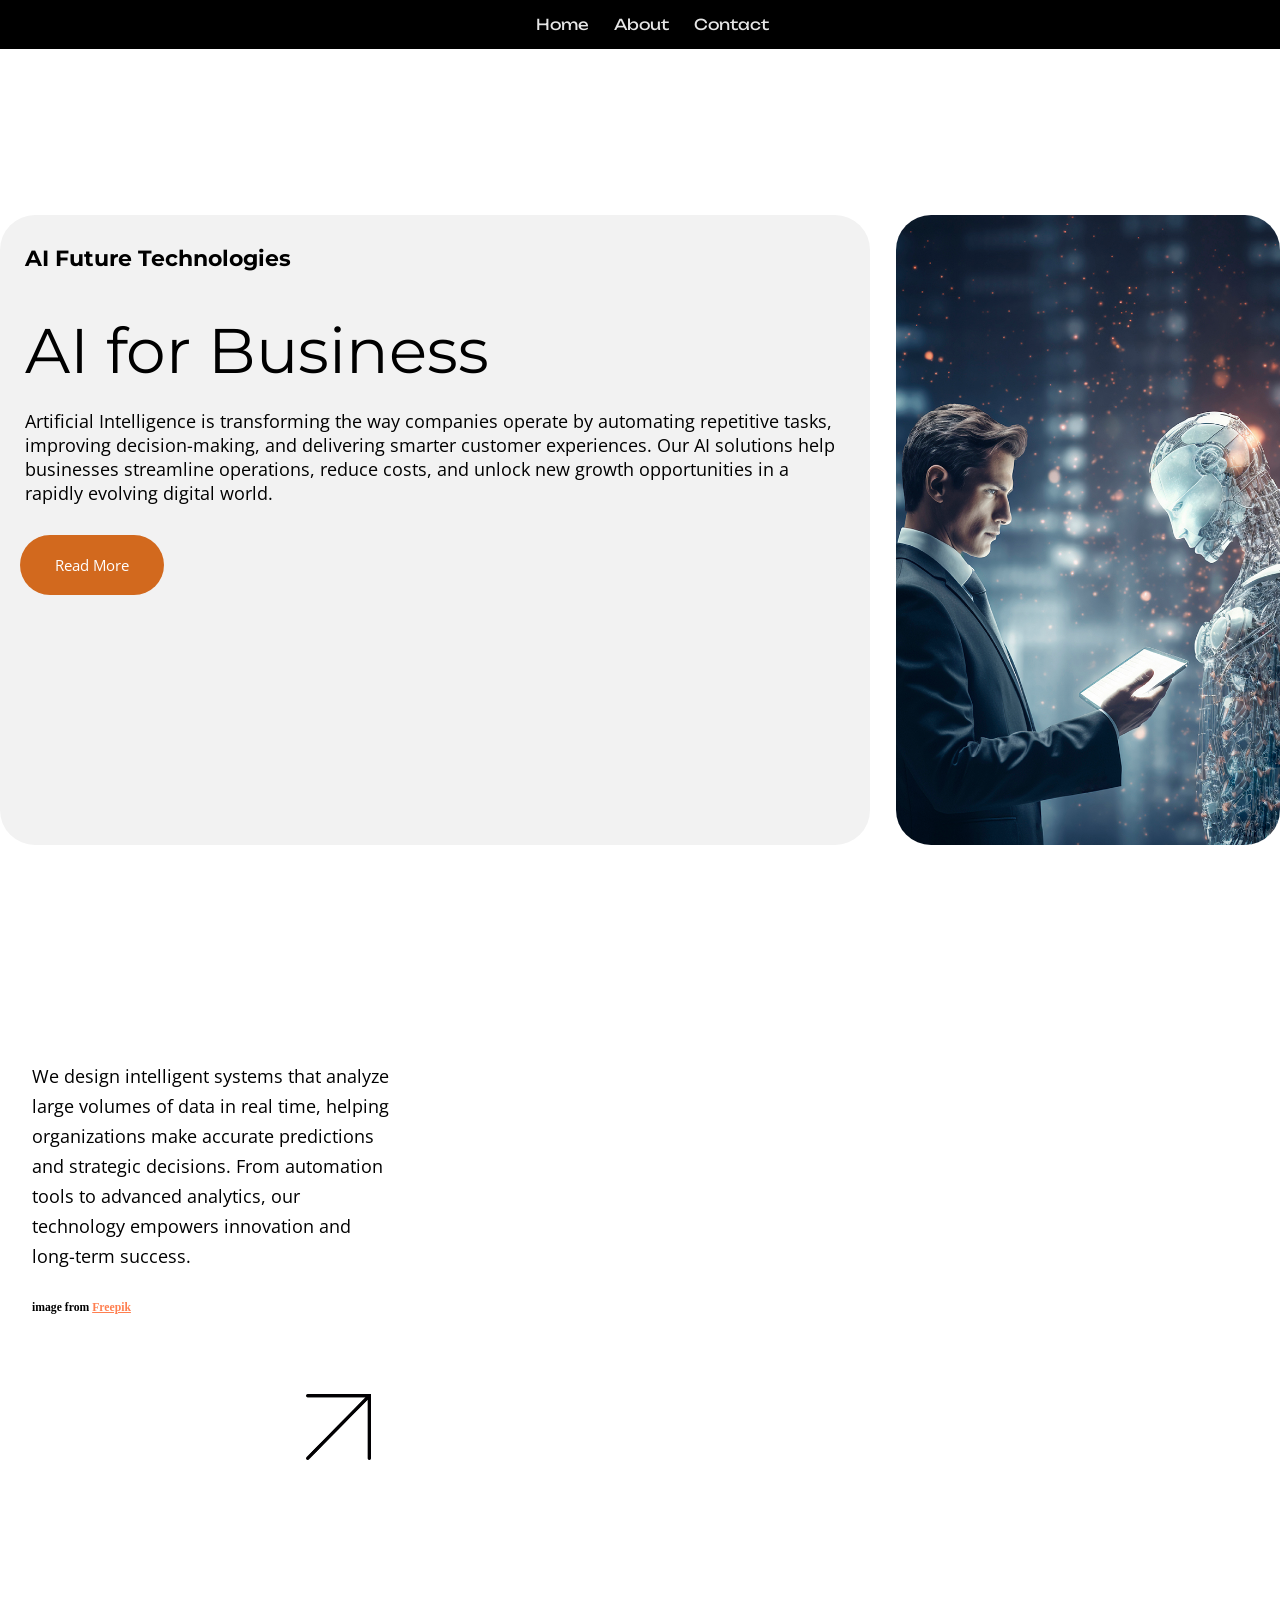
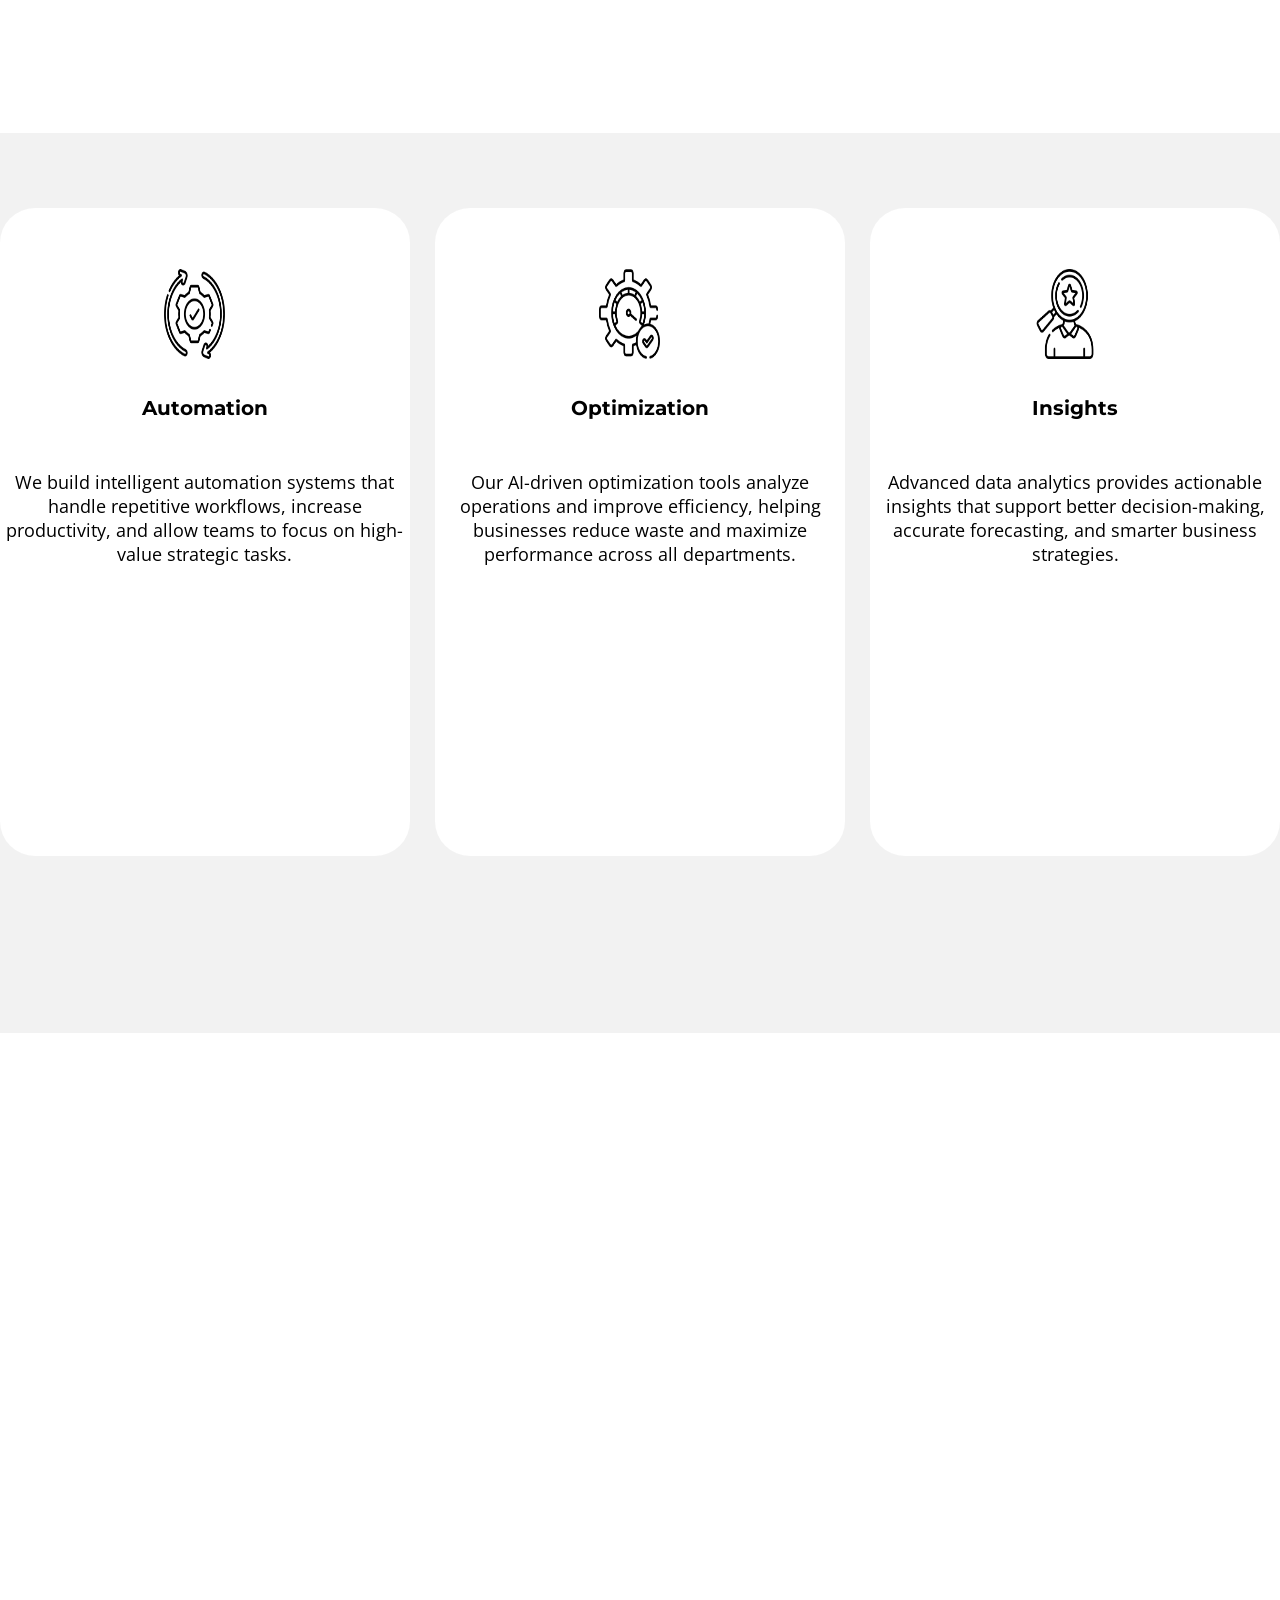
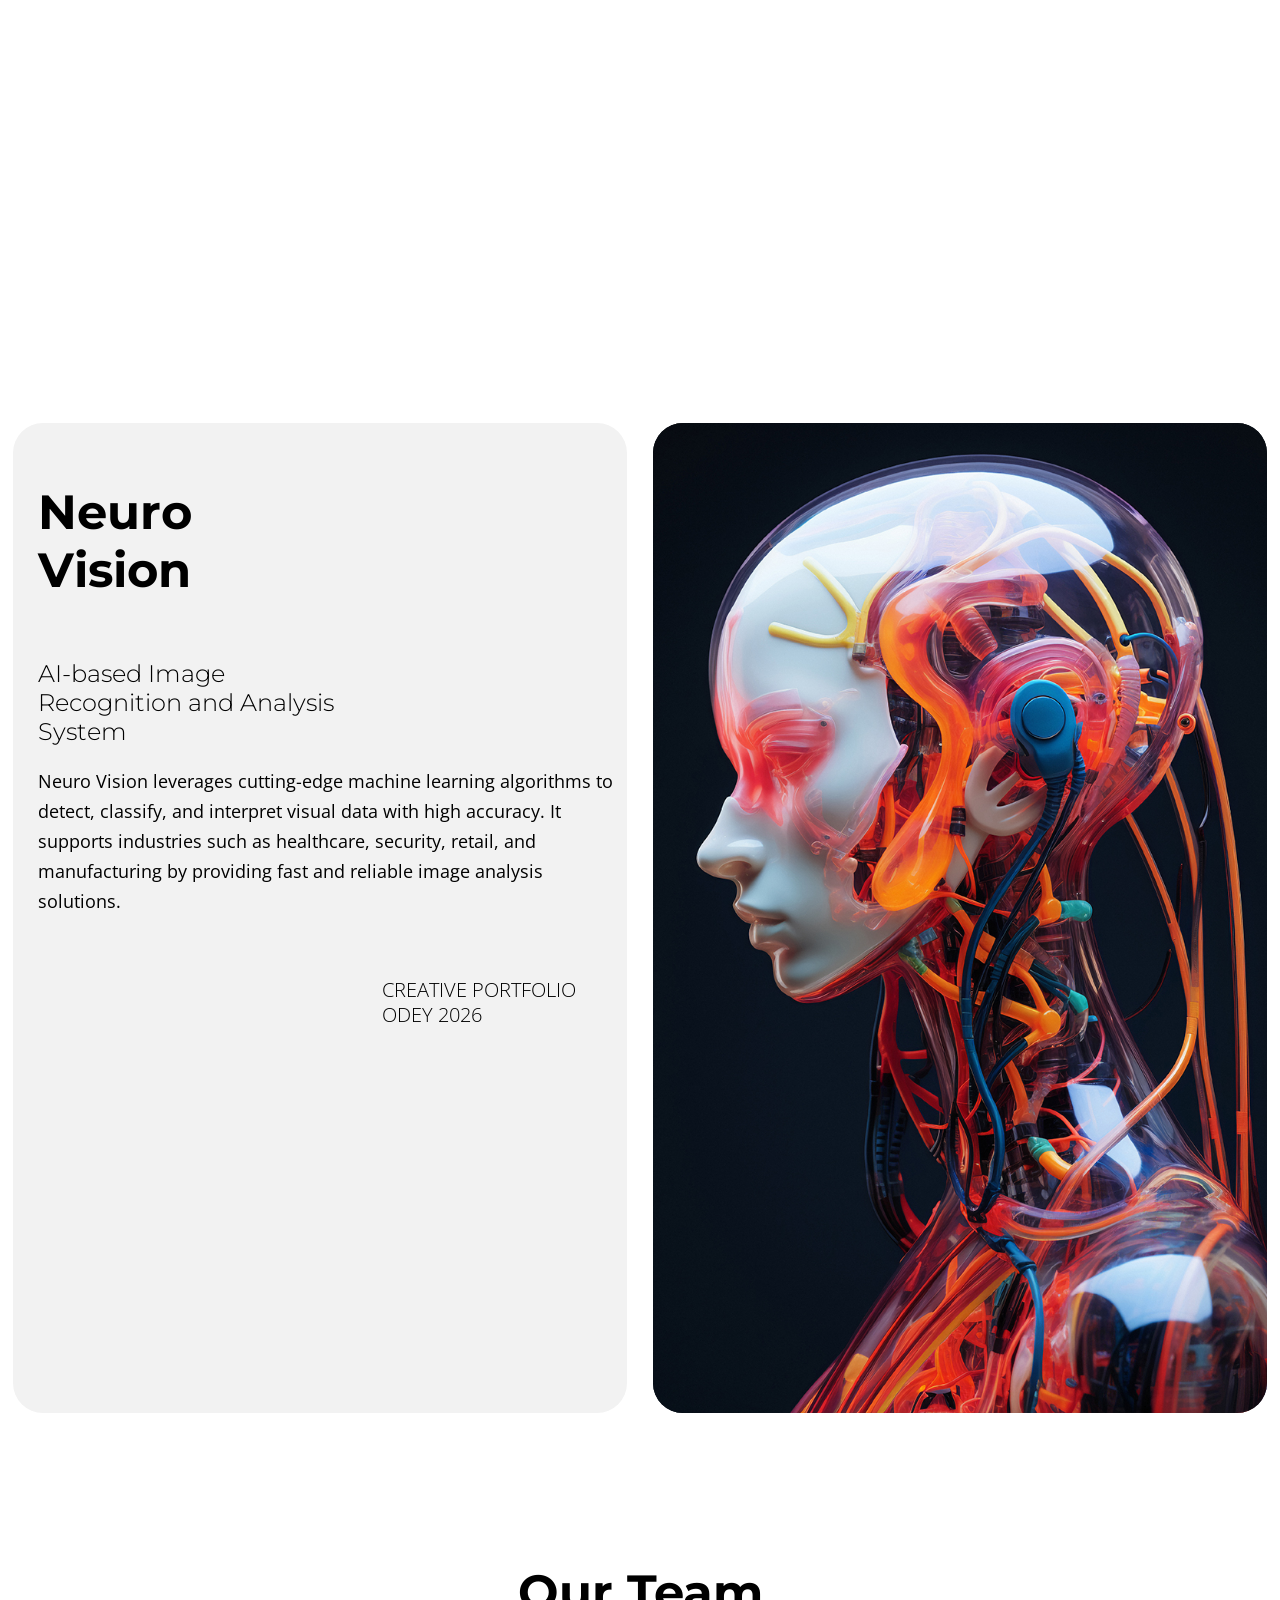
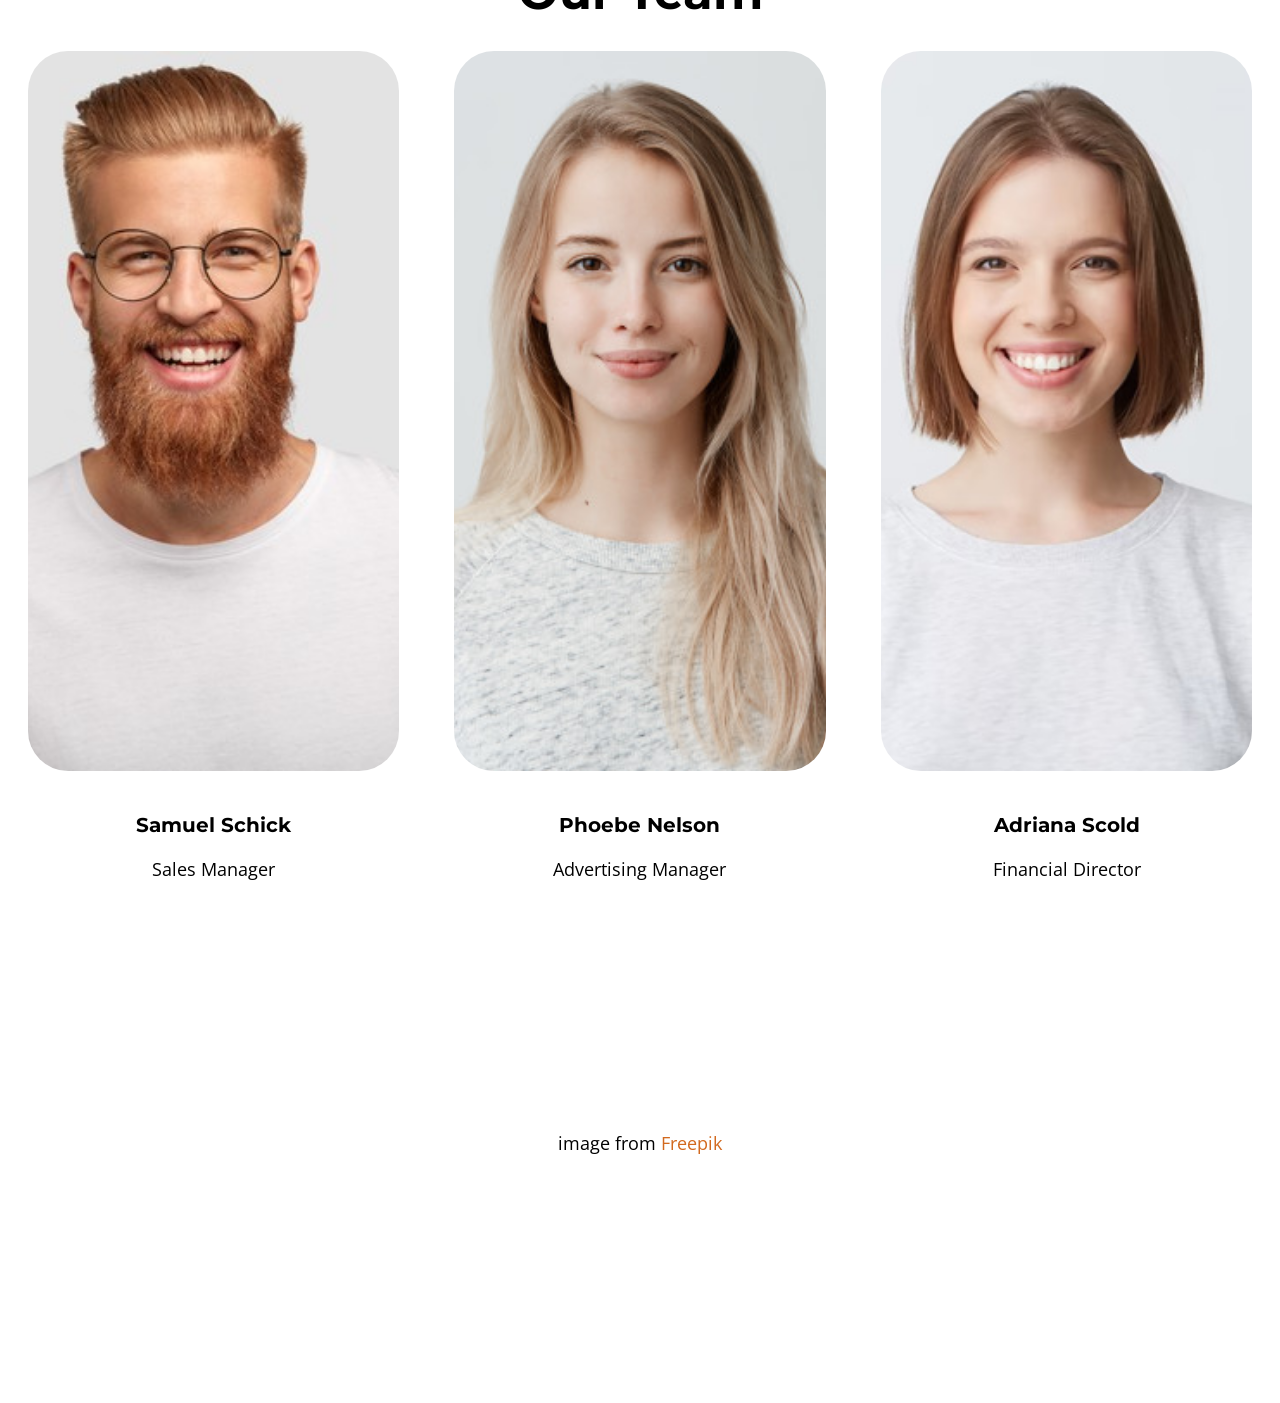
==== index.html @ 5bfb48c4 "project done" ====
<!DOCTYPE html>
<html lang="en">

<head>
    <meta charset="UTF-8">
    <meta name="viewport" content="width=device-width, initial-scale=1.0">
    <title>4th project</title>
    <link rel="stylesheet" href="./style.css">
    <link rel="preconnect" href="https://fonts.googleapis.com">
    <link rel="preconnect" href="https://fonts.gstatic.com" crossorigin>
    <link
        href="https://fonts.googleapis.com/css2?family=Kumbh+Sans:wght,YOPQ@100..900,300&family=Montserrat:ital,wght@0,100..900;1,100..900&family=Open+Sans:ital,wght@0,300..800;1,300..800&family=Raleway:ital,wght@0,100..900;1,100..900&family=Roboto:ital,wght@0,100..900;1,100..900&family=Unbounded:wght@200..900&display=swap"
        rel="stylesheet">
</head>

<body>

   
    <nav class="nav-bar">
        <div>
            <ul class="nav-link">
                <li><a href="./index.html">Home</a></li>
                <li><a href="./about.html">About</a></li>
                <li><a href="./contact.html">Contact</a></li>
            </ul>
        </div>
    </nav>

    <section class="intro-container">
        <h1 class="header">

        </h1>

        <div class="wrapper">
            <div class="intro-card-one">
                <h5 class="future-text">AI Future Technologies</h5>
                <h1 class="business-text">AI for Business</h1>
                <p class="intro-para">Artificial Intelligence is transforming the way companies operate by automating
                    repetitive tasks, improving decision-making, and delivering smarter customer experiences.
                    Our AI solutions help businesses streamline operations, reduce costs, and unlock new growth
                    opportunities in a rapidly evolving digital world.</p>
                <button class="button">Read More</button>
            </div>
            <div class="intro-card-two"></div>
        </div>
    </section>

    <section class="image-text-section">
        <div class="wrapper-image">
            <div class="image-text">
                <p class="para-image">We design intelligent systems that analyze large volumes of data in real time,
                    helping organizations make accurate predictions and strategic decisions.
                    From automation tools to advanced analytics, our technology empowers innovation and long-term
                    success.</p>

                <h3 class="image-from">image from <a href="freepik.com" class="free-pik">Freepik</a></h3>
                <img class="arrow-image" src="./arro image.png" alt="arrow-image">
            </div>
            <div class="image"></div>
        </div>
    </section>

    <section class="cards-section">
        <div class="cards-wrapper">
            <div class="card">
                <img class="card-one-image" src="./one.png" alt="">
                <h5 class="auto-text">Automation</h5>
                <p class="card-para">We build intelligent automation systems that handle repetitive workflows,
                    increase productivity, and allow teams to focus on high-value strategic tasks.</p>
            </div>
            <div class="card">
                <img class="card-one-image" src="./two.png" alt="">
                <h5 class="auto-text">Optimization</h5>
                <p class="card-para">Our AI-driven optimization tools analyze operations and improve efficiency,
                    helping businesses reduce waste and maximize performance across all departments.</p>
            </div>
            <div class="card">
                <img class="card-one-image" src="./three.png" alt="">
                <h5 class="auto-text">Insights</h5>
                <p class="card-para">Advanced data analytics provides actionable insights that support better
                    decision-making, accurate forecasting, and smarter business strategies.</p>
            </div>
        </div>
    </section>

    <section class="image-field"></section>

    <section class="neuro-section">
        <div class="neuro-wrapper">
            <div class="neuro-card">
                <h2 class="neuro-text">Neuro <br> Vision</h2>
                <h4 class="ai-based-text">AI-based Image <br> Recognition and Analysis <br> System</h4>
                <p class="neuro-para">Neuro Vision leverages cutting-edge machine learning algorithms to detect,
                    classify, and interpret visual data with high accuracy.
                    It supports industries such as healthcare, security, retail, and manufacturing
                    by providing fast and reliable image analysis solutions.</p>
                <H6 class="creative-portfolio">CREATIVE PORTFOLIO <br>
                    ODEY 2026</H6>
            </div>
            <div class="neuro-card">
                <img class="ai-human" src="./ai-generated-concept-human.jpg" alt="">
            </div>
        </div>
    </section>

    <section class="people-section">
        <h2 class="our-team">Our Team</h2>
        <div class="people-wrapper">
            <div class="people-card">
                <img class="people-one" src="./people one.jpg" alt="">
                <h5 class="name-samuel">Samuel Schick</h5>
                <p class="sales-manager-text">Sales Manager</p>
            </div>
            <div class="people-card">
                <img class="people-one" src="./people two.jpg" alt="">
                <h5 class="name-samuel">Phoebe Nelson</h5>
                <p class="sales-manager-text">Advertising Manager</p>
            </div>
            <div class="people-card">
                <img class="people-one" src="./people three.jpg" alt="">
                <h5 class="name-samuel">Adriana Scold</h5>
                <p class="sales-manager-text">Financial Director</p>
            </div>
        </div>
        <p class="image-link">image from <a href="freepik.com" class="freepik-link">Freepik</a></p>
    </section>
</body>

</html>
---- style.css ----
@import url('https://fonts.googleapis.com/css2?family=Kumbh+Sans:wght,YOPQ@100..900,300&family=Montserrat:ital,wght@0,100..900;1,100..900&family=Open+Sans:ital,wght@0,300..800;1,300..800&family=Raleway:ital,wght@0,100..900;1,100..900&family=Roboto:ital,wght@0,100..900;1,100..900&family=Unbounded:wght@200..900&display=swap');

/* .montserrat-uniquifier {
  font-family: "Montserrat", sans-serif;
  font-optical-sizing: auto;
  font-weight: weight;
  font-style: normal;
}


.open-sans-uniquifier {
  font-family: "Open Sans", sans-serif;
  font-optical-sizing: auto;
  font-weight: weight;
  font-style: normal;
  font-variation-settings:
    "wdth" 100;
}


.roboto-uniquifier {
  font-family: "Roboto", sans-serif;
  font-optical-sizing: auto;
  font-weight: weight;
  font-style: normal;
  font-variation-settings:
    "wdth" 100;
}


.raleway-uniquifier {
  font-family: "Raleway", sans-serif;
  font-optical-sizing: auto;
  font-weight: weight;
  font-style: normal;
}


.kumbh-sans-uniquifier {
  font-family: "Kumbh Sans", sans-serif;
  font-optical-sizing: auto;
  font-weight: weight;
  font-style: normal;
  font-variation-settings:
    "YOPQ" 300;
}


.unbounded-uniquifier {
  font-family: "Unbounded", sans-serif;
  font-optical-sizing: auto;
  font-weight: weight;
  font-style: normal;
} */

* {
    margin: 0;
    padding: 0;
    box-sizing: border-box;
}

p{
    font-size: 0.2rem;
}

html{
    /* this changes our base font size to 10px */
    font-size: 62.5%;
}

.nav-bar{
    display: flex;
    justify-content: center;
    align-items: center;
    padding: 1.5rem 0rem;
    background-color: black;
    text-align: center;
}

.nav-link{
    list-style: none;
    display: flex;
  
}

.nav-link li{
    margin-left: 25px;
   
}

.nav-link a{
    text-decoration: none;
    color: #f2f2f2f2;
   
    transition: color 0.3 ease;
    font-family: "Unbounded", sans-serif;
     font-size: 15px;
}
.nav-link a:hover{
    color: #ffdd57;
}



.intro-container {
    /* border: 1px solid red; */
    width: 100%;
    height: 100vh;

}

.header {
    /* border: 1px solid yellow; */
    width: 100%;
    display: flex;
    justify-content: center;
    align-items: center;
    margin-top: 5%;
}

.bi {
    width: 30%;
    height: 8vh;
}

.wrapper {

    width: 100%;
    height: 70vh;
    margin-top: 8%;
    display: flex;
    justify-content: space-between;
}

.intro-card-one {

    width: 68%;
    height: 70vh;
    border-radius: 35px;
    background-color: #f2f2f2;
}


.intro-card-two {

    width: 30%;
    height: 70vh;
    border-radius: 35px;
    background-image: url(./portrait-person-ai-robot.jpg);
    background-position: center;
    background-size: cover;
}

.future-text {

    width: 100%;
    font-family: "Montserrat", sans-serif;
    font-size: 22px;
    padding: 10px 25px;
    margin-top: 20px;
}

.business-text {

    width: 100%;
    font-family: "Montserrat", sans-serif;
    font-size: 63px;
    padding: 10px 25px;
    margin-top: 20px;
    font-weight: 400;
}

.intro-para {

    width: 100%;
    font-family: "Open Sans", sans-serif;
    font-size: 18px;
    padding: 10px 25px;
}

.button {
    /* width: 20%; */
    padding: 20px 35px;
    margin: 20px 0px 0px 20px;
    border: none;
    background-color: chocolate;
    border-radius: 35px;
    color: white;
    font-family: "Open Sans", sans-serif;
    font-size: 15px;
}

.image-text-section {
    /* border: 1px solid red; */
    width: 100%;
    height: 80vh;
    display: flex;
    justify-content: center;
    align-items: center;
}

.wrapper-image {
    /* border: 1px solid red; */
    width: 95%;
    height: 78vh;
    display: flex;
    justify-content: space-between;
}

.image-text {
    /* border: 1px solid red; */
    width: 30%;
    height: 70vh;
    margin-top: 39px;
}


.image {
    /* border: 1px solid red; */
    width: 68%;
    height: 70vh;
    margin-top: 39px;
    border-radius: 35px;
    background-image: url(./second\ ai\ picture.jpg);
    background-size: cover;
}

.para-image {
    /* border: 1px solid blue; */
    width: 100%;
    font-family: "Open Sans", sans-serif;
    line-height: 30px;
    font-size: 18px;
}

.image-from {
    margin-top: 30px;
}

.free-pik {
    color: coral;
}

.arrow-image {
    width: 18%;
    margin-top: 80px;
    margin-left: 75%;
}

.cards-section {
    /* border: 1px solid red; */
    width: 100%;
    height: 100vh;
    background-color: #f2f2f2;
    display: flex;
    justify-content: center;
    align-items: center;
}

.cards-wrapper {
    /* border: 1px solid red; */
    width: 100%;
    height: 95vh;
    display: flex;
    justify-content: space-between;
}

.card {
    /* border: 1px solid red; */
    width: 32%;
    height: 72vh;
    margin-top: 52px;
    border-radius: 35px;
    background-color: white;
}

.card-one-image {
    /* border: 1px solid red; */
    width: 15%;
    height: 10vh;
    margin-left: 40%;
    margin-top: 15%;
}

.auto-text {
    /* border: 1px solid red; */
    width: 100%;
    font-family: "Montserrat", sans-serif;
    font-size: 20px;
    margin-top: 35px;
    text-align: center;
}

.card-para {
    /* border: 1px solid red; */
    font-family: "Open Sans", sans-serif;
    font-size: 18px;
    text-align: center;
    margin-top: 50px;
}

.image-field {
    /* border: 1px solid black; */
    width: 100%;
    height: 100vh;
}

.image-field {
    background-image: url(./robotgirl\ human.jpg);
    background-size: cover;
    background-attachment: fixed;
}

.neuro-section {
    /* border: 1px solid red; */
    width: 100%;
    height: 130vh;
    display: flex;
    justify-content: center;
    align-items: center;
    /* font-size: 10px; */
}

.neuro-wrapper {
    /* border: 1px solid red; */
    width: 98%;
    height: 110vh;
    display: flex;
    justify-content: space-between;
}

.neuro-card {
    /* border: 1px solid red; */
    width: 49%;
    height: 110vh;
    border-radius: 30px;
    background-color: #f2f2f2;
}

.neuro-text {
    /* border: 1px solid red; */
    font-family: "Montserrat", sans-serif;
    font-size: 48px;
    /* font-size: 4.8em; */
    margin: 60px 25px;
}

.ai-based-text {
    /* border: 1px solid red; */
    width: 95%;
    font-family: "Montserrat", sans-serif;
    font-size: 24px;
    margin: 15px 25px;
    font-weight: 300;
}

.neuro-para {
    /* border: 1px solid red; */
    width: 95%;
    font-family: "Open Sans", sans-serif;
    font-size: 18px;
    margin: 20px 25px;
    line-height: 30PX;
}

.creative-portfolio {
    /* border: 1px solid red; */
    width: 40%;
    font-family: "Open Sans", sans-serif;
    font-size: 20px;
    margin-top: 10%;
    margin-left: 60%;
    font-weight: 300;
    line-height: 25px;
}

.ai-human {
    background-image: url(./ai-generated-concept-human.jpg);
    width: 100%;
    height: 100%;
    object-fit: cover;
    border-radius: 30px;

}

.people-section {
    /* border: 1px solid red; */
    width: 100%;
    height: 160vh;
    justify-content: center;

}

.our-team {
    /* border: 1pxsolid red; */
    width: 100%;
    font-family: "Montserrat", sans-serif;
    font-size: 48px;
    text-align: center;
    margin-top: 60px;
}

.people-wrapper {
    /* border: 1px solid red; */
    width: 100%;
    height: 120vh;
    margin-top: 30px;
    display: flex;
    justify-content: space-around;
}

.people-card {
    /* border: 1px solid red; */
    width: 29%;
    height: 120vh;
    border-radius: 40px;
}


.people-one {
    width: 100%;
    height: 80vh;
    object-fit: cover;
    border-radius: 40px;
}

.name-samuel {
    /* border: 1px solid red; */
    width: 100%;
    font-family: "Montserrat", sans-serif;
    font-size: 20px;
    margin-top: 40px;
    text-align: center;
}

.sales-manager-text {
    /* border: 1px solid red; */
    width: 100%;
    font-family: "Open Sans", sans-serif;
    font-size: 18px;
    text-align: center;
    margin-top: 20px;
}

.image-link {
    text-align: center;
    font-family: "Open Sans", sans-serif;
    font-size: 18px;
}

.freepik-link {
    color: chocolate;
    font-size: 18px;
    text-decoration: none;
}
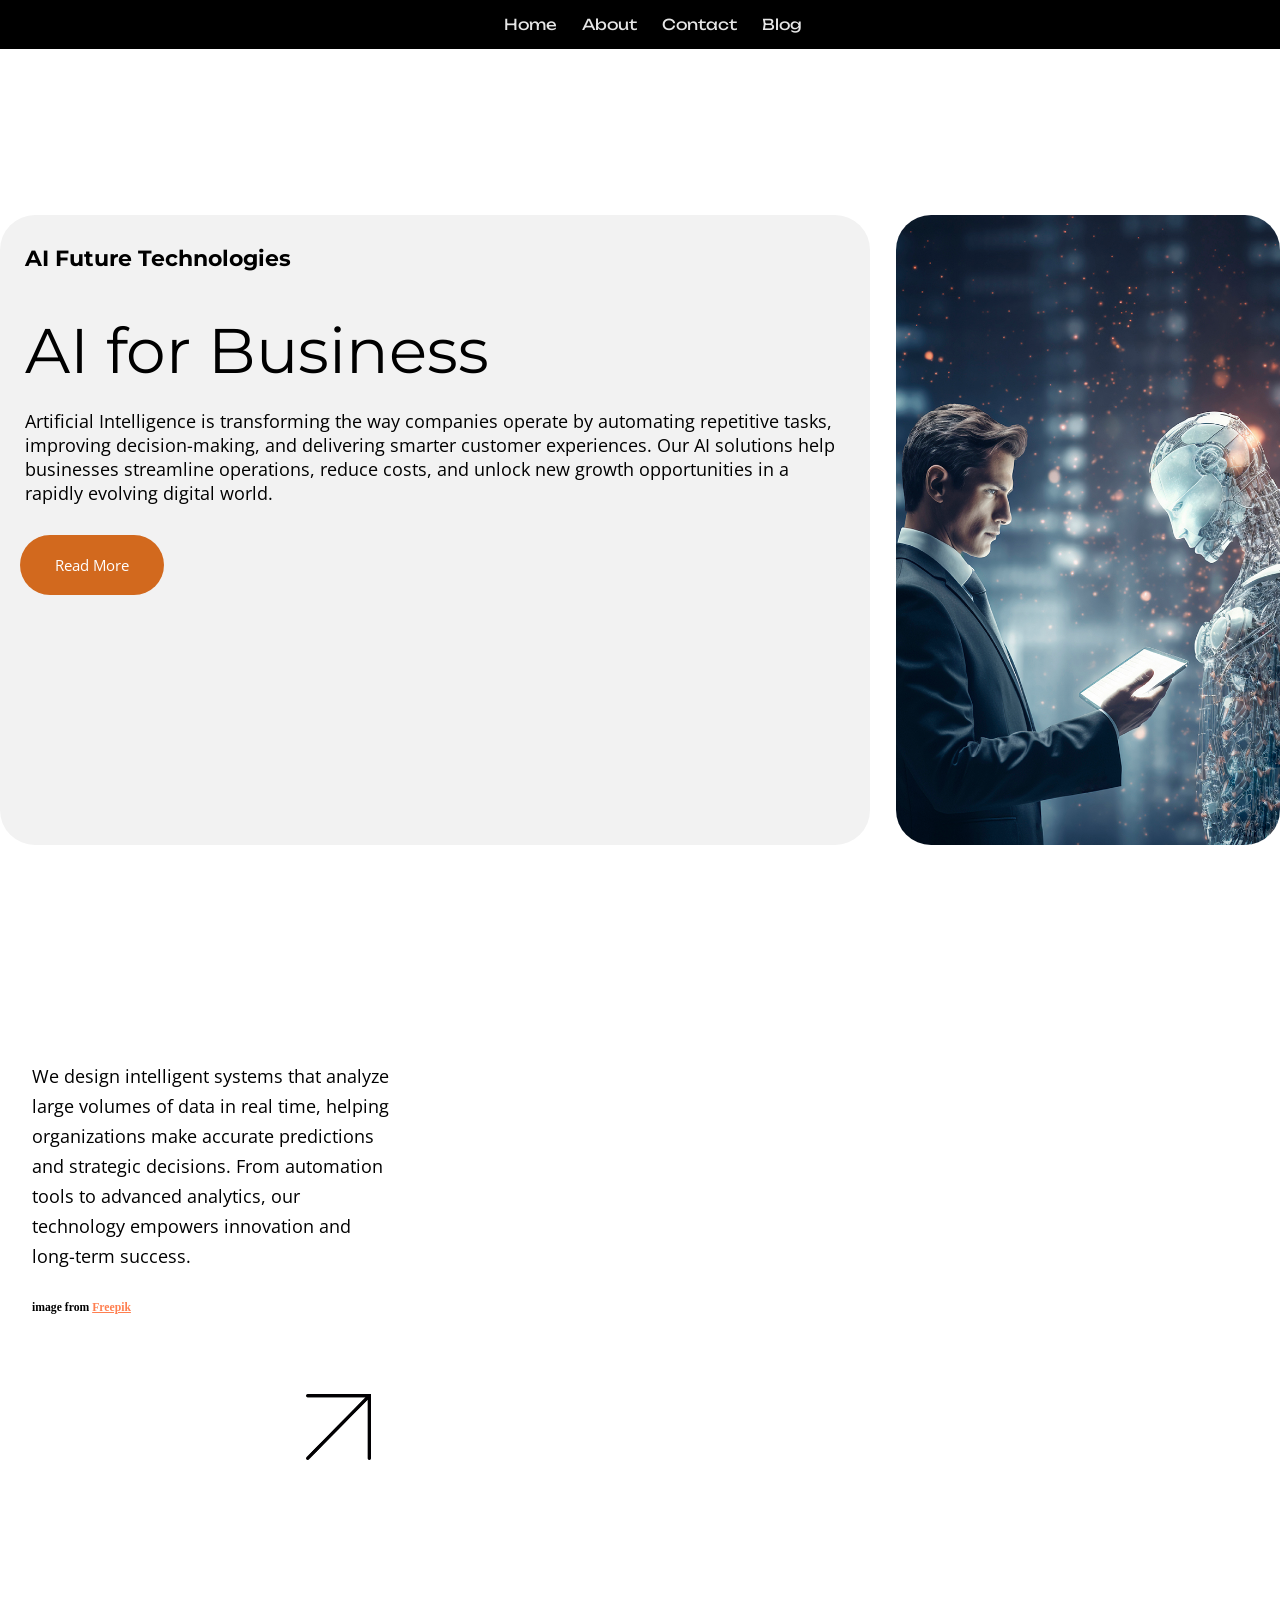
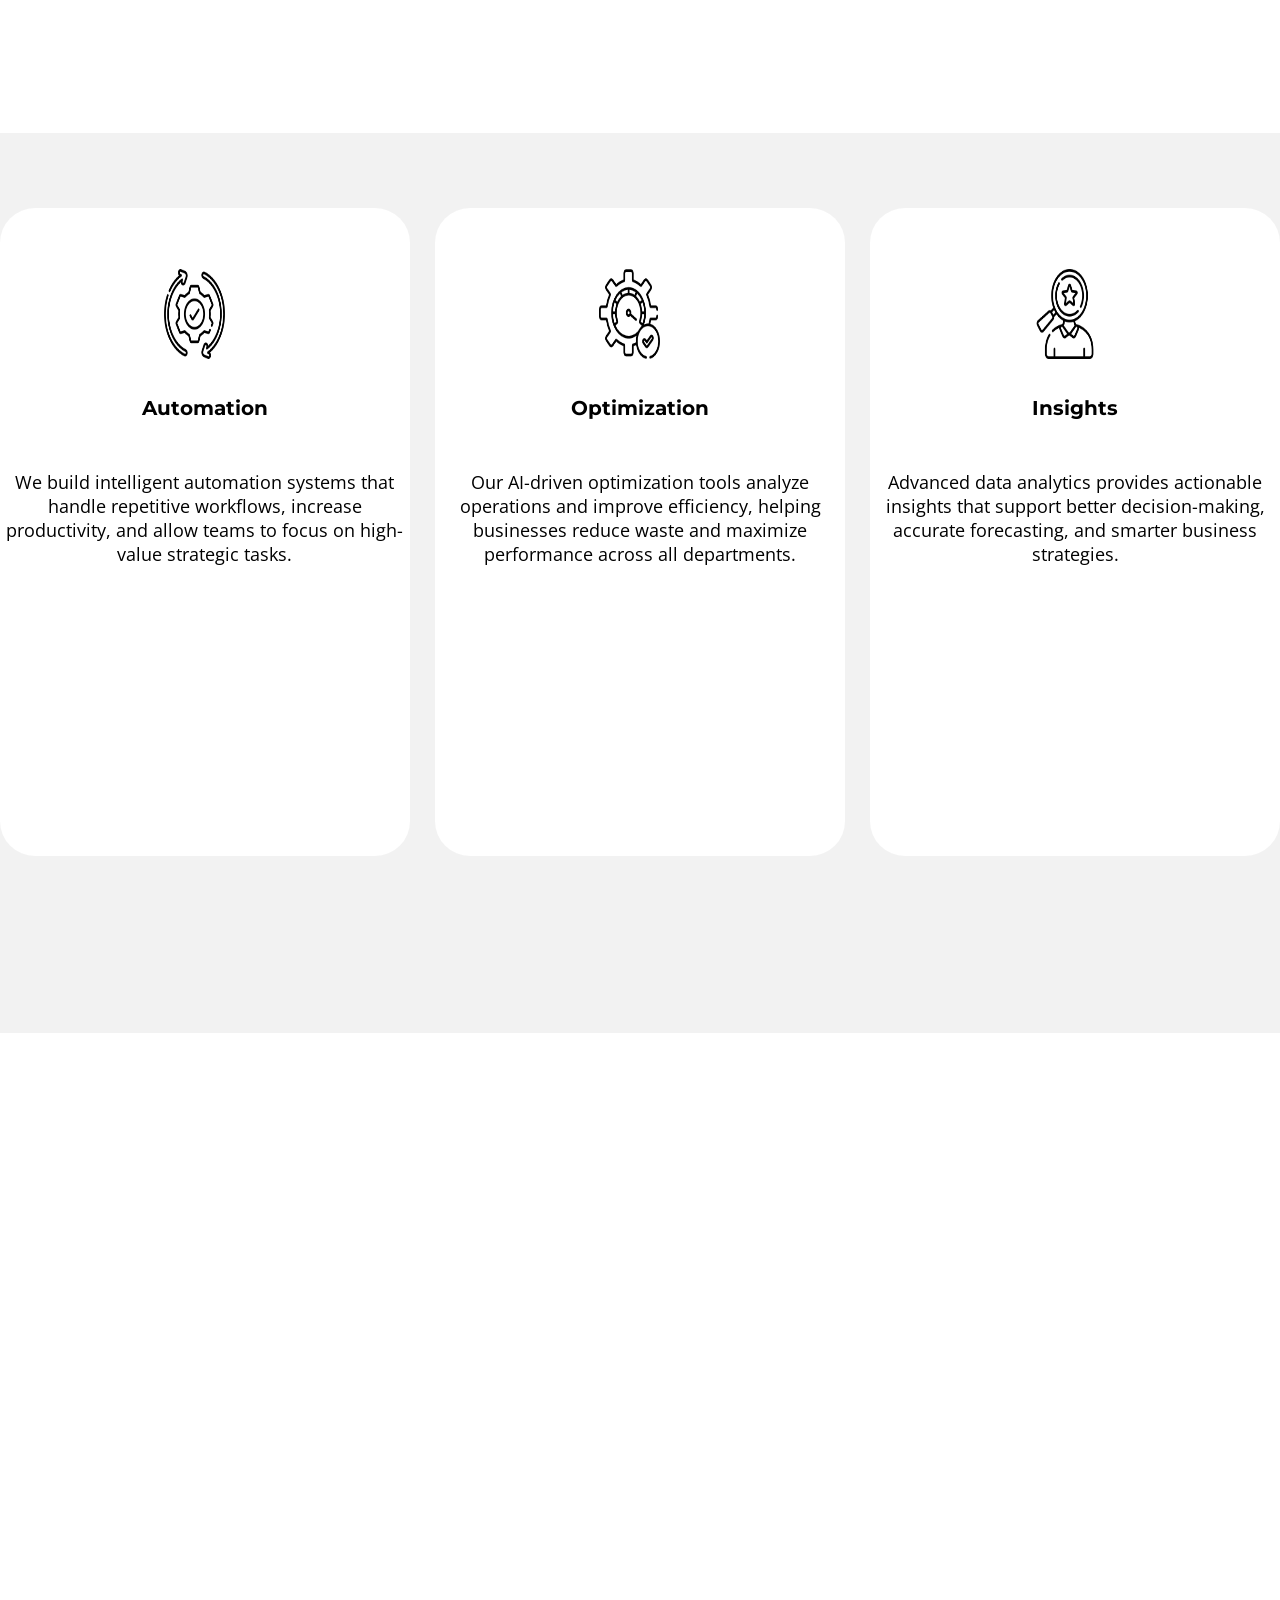
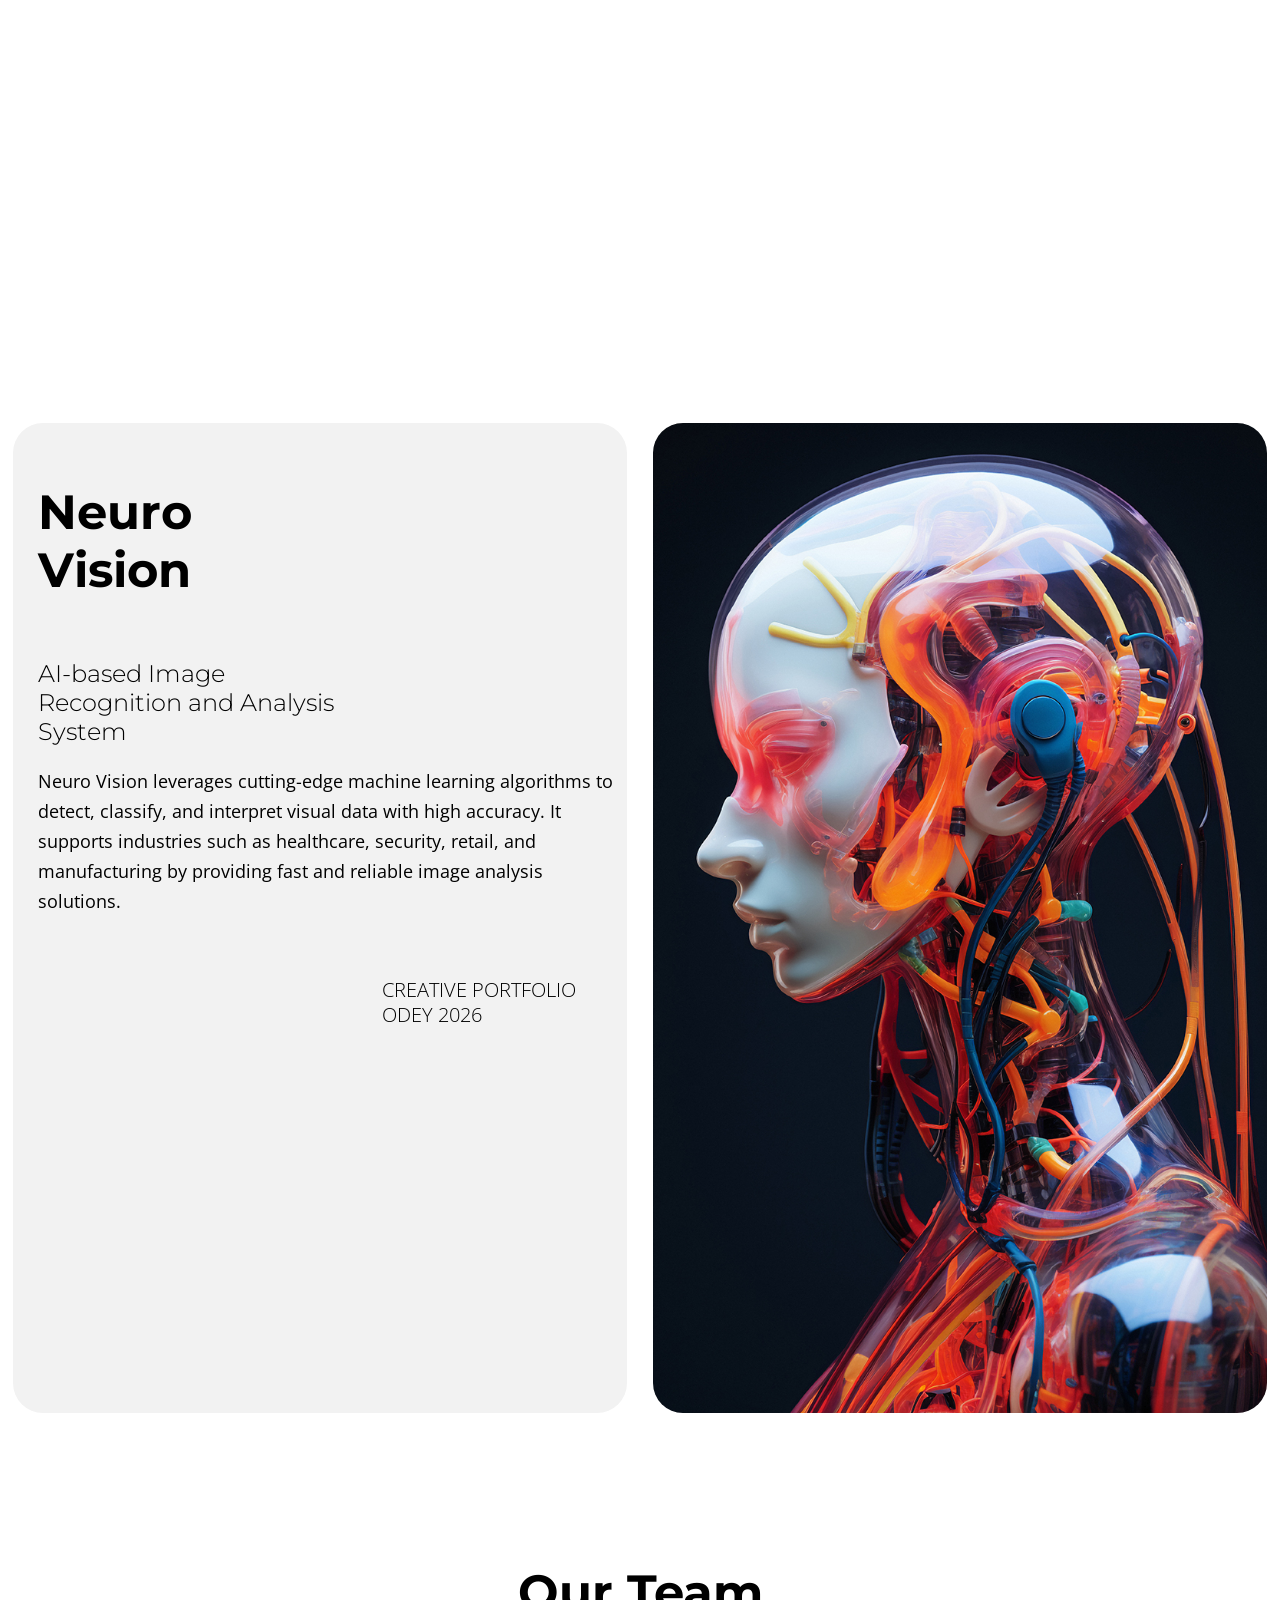
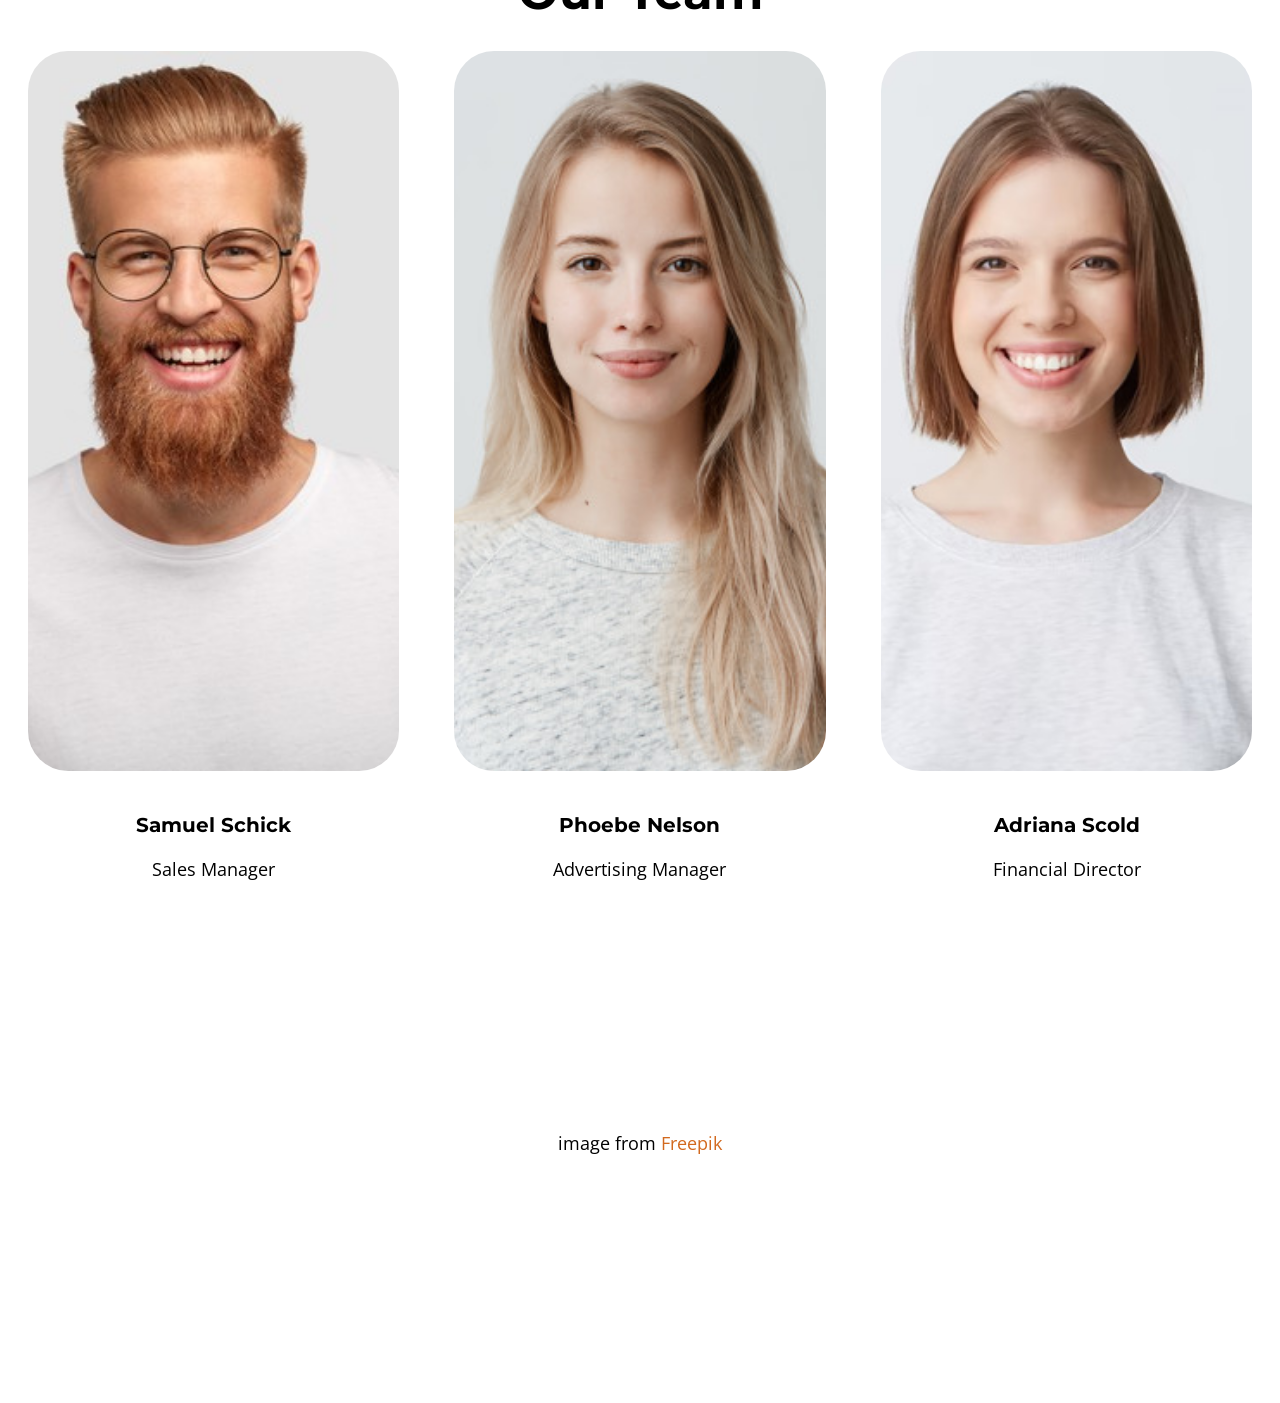
==== commit e3dd026d: "created blog page" ====
--- a/index.html
+++ b/index.html
@@ -22,6 +22,7 @@
                 <li><a href="./index.html">Home</a></li>
                 <li><a href="./about.html">About</a></li>
                 <li><a href="./contact.html">Contact</a></li>
+                <li><a href="./blog.html">Blog</a></li>
             </ul>
         </div>
     </nav>
